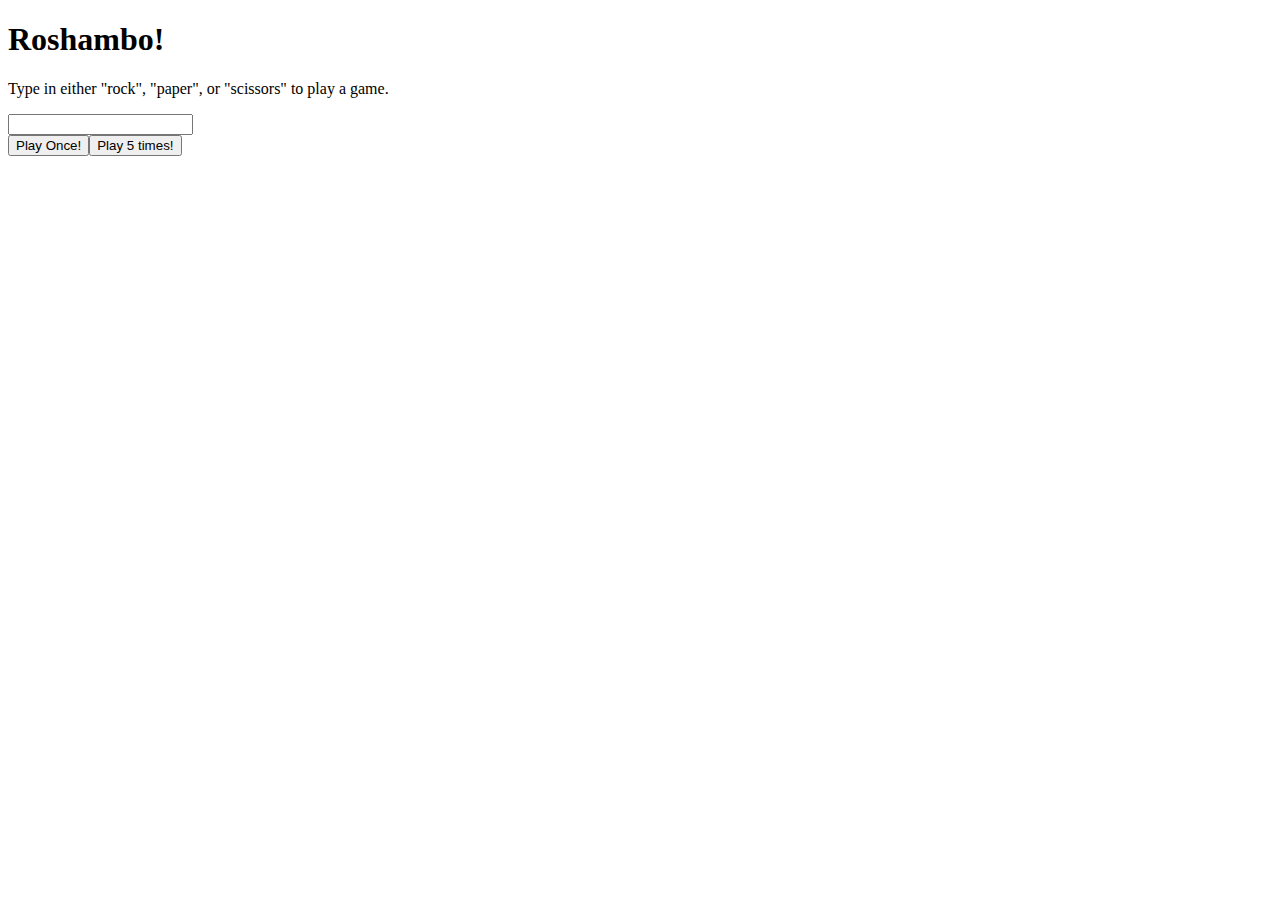
==== index.html @ e7f444c9 "Test UI" ====
<!DOCTYPE html>
<html>
    <head>
        <title>Roshambo</title>
        <meta charset="UTF-8">
        <script async src="index.js"></script>
    </head>
    <body>
        <div>
            <h1>Roshambo!</h1>
            <p>Type in either "rock", "paper", or "scissors" to play a game.</p>
            <input type="text">
            <br>
            <button id="game">Play Once!</button><button id="game5">Play 5 times!</button>
        </div>
        <div id="result"></div>
    </body>
</html>
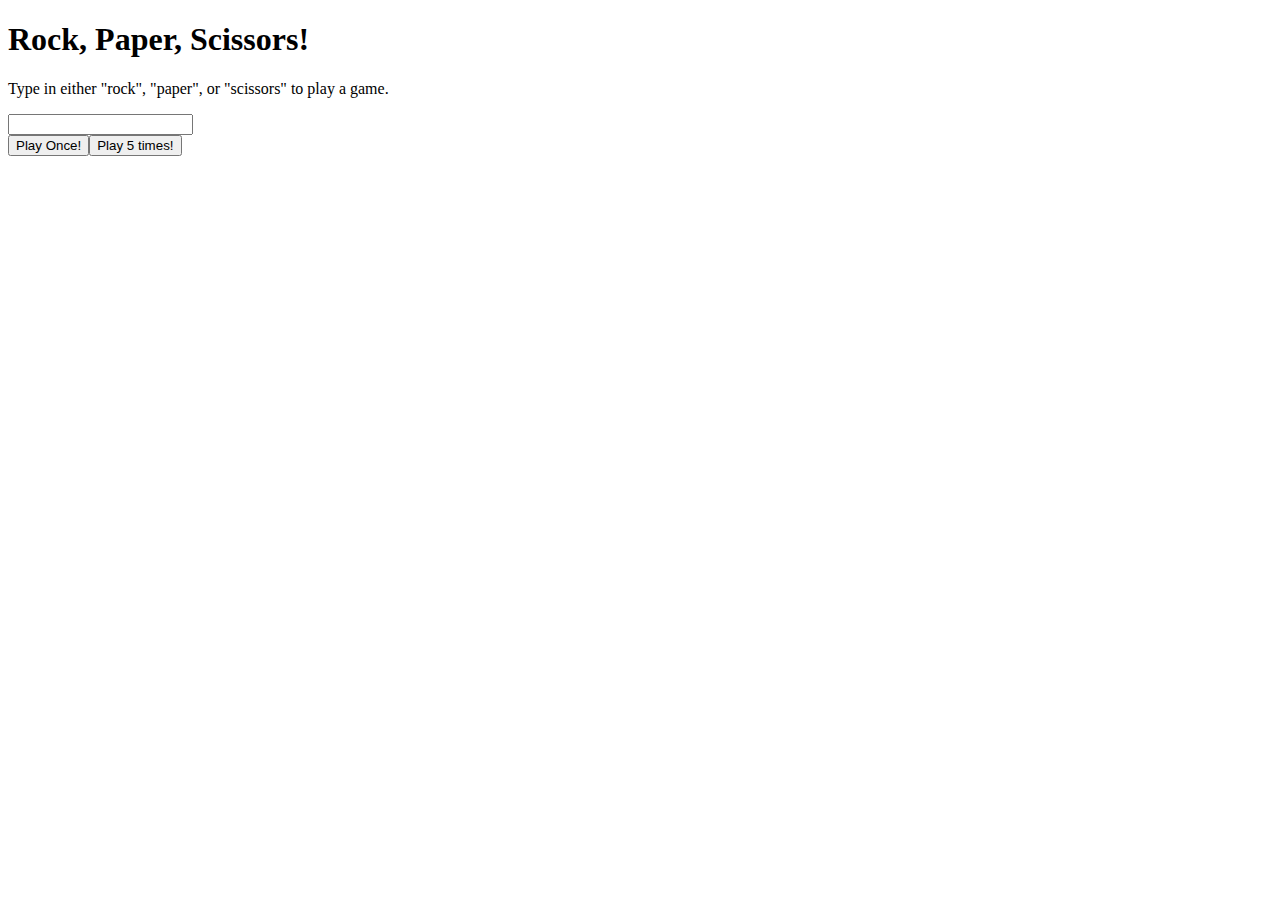
==== commit 843dd885: "Implement button functionality" ====
--- a/index.html
+++ b/index.html
@@ -1,18 +1,19 @@
 <!DOCTYPE html>
 <html>
     <head>
-        <title>Roshambo</title>
+        <title>Rock, Paper, Scissors</title>
         <meta charset="UTF-8">
-        <script async src="index.js"></script>
+        <script async type="text/javascript" src="index.js"></script>
     </head>
     <body>
         <div>
-            <h1>Roshambo!</h1>
+            <h1>Rock, Paper, Scissors!</h1>
             <p>Type in either "rock", "paper", or "scissors" to play a game.</p>
-            <input type="text">
+            <input id="input" type="text">
             <br>
             <button id="game">Play Once!</button><button id="game5">Play 5 times!</button>
         </div>
-        <div id="result"></div>
+        <br>
+        <div id="output"></div>
     </body>
 </html>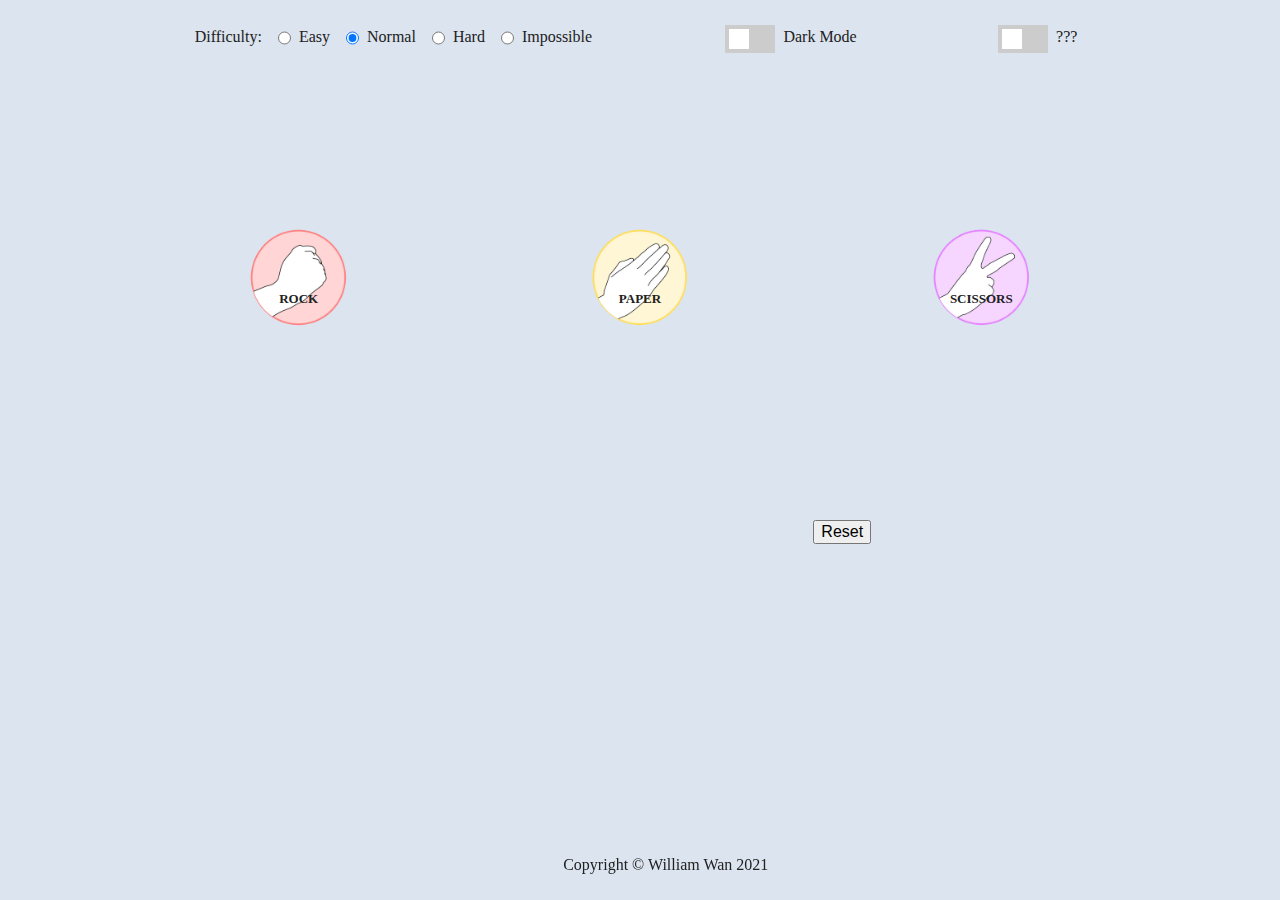
==== commit 105564cf: "Add UI, difficulty selection, dark mode; consolidate code; improved appearance" ====
--- a/index.html
+++ b/index.html
@@ -1,19 +1,81 @@
+<!-- Roshambo -->
+<!-- Copyright (C) William Wan 2021 -->
+<!-- Part of The Odin Project -->
+
 <!DOCTYPE html>
 <html>
     <head>
-        <title>Rock, Paper, Scissors</title>
+        <title>Roshambo</title>
         <meta charset="UTF-8">
-        <script async type="text/javascript" src="index.js"></script>
+        <link href="/styles/reset.css" rel="stylesheet">
+        <link href="/styles/main.css" rel="stylesheet">
+        <script async type="text/javascript" src="/scripts/main.js"></script>
     </head>
     <body>
-        <div>
-            <h1>Rock, Paper, Scissors!</h1>
-            <p>Type in either "rock", "paper", or "scissors" to play a game.</p>
-            <input id="input" type="text">
-            <br>
-            <button id="game">Play Once!</button><button id="game5">Play 5 times!</button>
+        <div id="header">
+            <span class="difficulty">
+                <h2>Difficulty: </h2>
+                <input type="radio" id="easy" name="difficulty" value="easy">
+                <label for "easy">Easy</label>
+                <input type="radio" id="normal" name="difficulty" value="normal" checked>
+                <label for "normal">Normal</label>
+                <input type="radio" id="hard" name="difficulty" value="hard">
+                <label for "hard">Hard</label>
+                <input type="radio" id="impossible" name="difficulty" value="impossible">
+                <label for "impossible">Impossible</label>
+            </span>
+            <span class="dark-mode">
+                <label class="switch">
+                    <input type="checkbox">
+                    <span class="slider"></span>
+                </label>
+                <h2>Dark Mode</h2>
+            </span>
+            <span class="lizard-spock">
+                <label class="switch">
+                    <input type="checkbox">
+                    <span class="slider"></span>
+                </label>
+                <h2>???</h2>
+            </span>
         </div>
-        <br>
-        <div id="output"></div>
+        <div id="content">
+            <h1 class="title"></h1>
+            <p class="description"></p>
+            <span class="game">
+                <span class="button rock">
+                    <img src="/assets/rock.png" alt="Credit: DMacks (Wikimedia)">
+                    <p>Rock</p>
+                </span>
+                <span class="button paper">
+                    <img src="/assets/paper.png" alt="Credit: DMacks (Wikimedia)">
+                    <p>Paper</p>
+                </span>
+                <span class="button scissors">
+                    <img src="/assets/scissors.png" alt="Credit: DMacks (Wikimedia)">
+                    <p>Scissors</p>
+                </span>
+                <span class="button lizard hidden">
+                    <img src="/assets/lizard.png" alt="Credit: DMacks (Wikimedia)">
+                    <p>Lizard</p>
+                </span>
+                <span class="button Spock hidden">
+                    <img src="/assets/spock.png" alt="Credit: DMacks (Wikimedia)">
+                    <p>Spock</p>
+                </span>
+            </span>
+        </div>
+        <div id="result"></div>
+        <div id="results">
+            <ul>
+                <li class="wins"></li>
+                <li class="losses"></li>
+                <li class="ties"></li>
+                <li><button class="reset">Reset</button></li>
+            </ul>
+        </div>
     </body>
+    <footer>
+        <p>Copyright &#169; William Wan 2021</p>
+    </footer>
 </html>--- a/styles/main.css
+++ b/styles/main.css
@@ -0,0 +1,206 @@
+/* Roshambo */
+/* Copyright (C) William Wan 2021 */
+/* Part of The Odin Project */
+
+
+/* Document */
+html {
+    color: #212121;
+    background-color: #dce4ef;
+    font-family: serif;
+}
+body {
+    display: flex;
+    flex-direction: column;
+}
+.hidden {
+    display: none;
+}
+.dark {
+    color: #fffff0 !important;
+    background-color: #112e51 !important;
+}
+b {
+    font-weight: bold;
+}
+
+/* Body */
+
+/* Header */
+#header {
+    display: flex;
+    flex-direction: row;
+    justify-content: space-around;
+    margin: 1% 10% 0 10%;
+    font-size: 12px;
+}
+.difficulty, .dark-mode, .lizard-spock {
+    display: flex;
+    flex-direction: row;
+    margin: 1rem;
+}
+input[type="radio"] {
+    height: 1rem;
+    margin: 0.1rem 0.5rem 0 1rem;
+}
+.switch {
+    position: relative;
+    display: inline-block;
+    width: 50px;
+    height: 28px;
+    top: -4px;
+}
+.switch input {
+    opacity: 0;
+    width: 0;
+    height: 0;
+}
+.slider {
+    position: absolute;
+    cursor: pointer; 
+    top: 0;
+    left: 0;
+    right: 0;
+    bottom: 0;
+    background-color: #cccccc;
+    -webkit-transition: .4s;
+    transition: .4s;
+}
+.slider::before {
+    position: absolute;
+    content: "";
+    height: 20px;
+    width: 20px;
+    left: 4px;
+    bottom: 4px;
+    background-color: #ffffff;
+    -webkit-transition: .4s;
+    transition: .4s;
+}
+input:checked + .slider {
+    background-color: #2196F3;
+}
+input:focus + .slider {
+    box-shadow: 0 0 1px #2196F3;
+}
+input:checked + .slider::before {
+    -webkit-transform: translateX(21px);
+    -ms-transform: translateX(21px);
+    transform: translateX(21px);
+}
+.dark-mode > h2, .lizard-spock > h2 {
+    margin: 0 0.5rem;
+}
+h2, label {
+    font-size: 16px;
+}
+
+/* Description */
+#content {
+    display: flex;
+    flex-direction: column;
+    margin-top: 5%;
+    height: 50%;
+}
+#content > h1 {
+    font-size: 30px;
+    font-weight: bold;
+    text-align: center;
+}
+#content > p {
+    margin: 2%;
+    text-align: center;
+}
+.tooltip {
+    position: relative;
+    border-bottom: 1px dotted;
+}
+.tooltip .tooltiptext {
+    display: none;
+    width: 300px;
+    top: 100%;
+    left: 50%;
+    margin-left: -150px;
+    background-color: black;
+    color: #fffff0;
+    text-align: center;
+    border-radius: 6px;
+    padding: 5px 0;
+    border: 0;
+    font-size: 12px;
+    position: absolute;
+    z-index: 1;
+}
+.tooltip:hover .tooltiptext {
+    display: inline-block;
+}
+
+/* Game */
+.game {
+    margin: 3% 10% 0 10%;
+    display: flex;
+    flex-direction: row;
+    justify-content: space-around;
+}
+.button {
+    position: relative;
+    height: 10%;
+    width: 10%;
+    transition: all 0.7ms ease;
+}
+.button.active {
+    transform: scale(0.9);
+}
+.button > img {
+    width: 100%;
+    height: 100%;
+    object-fit: contain;
+    margin: 0;
+}
+.button > p {
+    position: absolute;
+    bottom: 20%;
+    left: 50%;
+    transform: translate(-50%, -50%);
+    font-weight: bold;
+    text-transform: uppercase;
+    font-size: 13px;
+    color: #212121 !important;
+}
+
+/* Results */
+#result {
+    height: 20%;
+    margin-top: 10%;
+    text-align: center;
+}
+#results {
+    display: flex;
+    flex-direction: row;
+    justify-content: space-around;
+    margin-top: 5%;
+}
+#results > ul {
+    display: flex;
+    flex-direction: row;
+    justify-content: space-around;
+    margin: 0 20% 0 20%;
+}
+#results > ul > li {
+    font-size: 16px;
+    margin-left: 50%;
+    margin-right: 50%;
+}
+#results > ul > li > button {
+    font-size: 16px;
+    margin-top: -1rem;
+}
+
+/* Footer */
+footer > p {
+    position: fixed;
+    width: 20%;
+    left: 44%;
+    bottom: 3%; 
+    font-size: 16px; 
+}